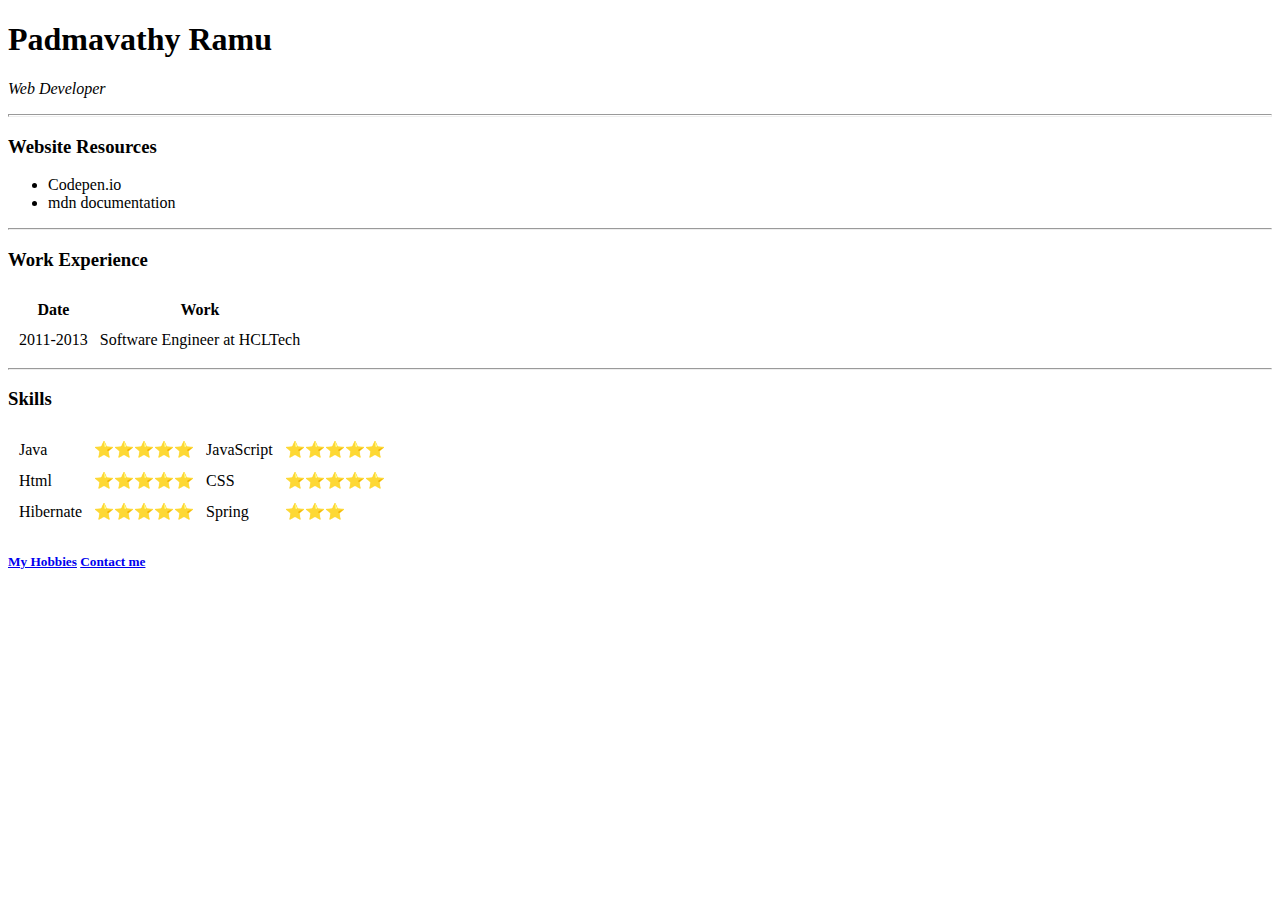
==== index.html @ ea8cd24a "Add Initial CV files" ====
<!DOCTYPE html>
<html lang="en">
<head>
    <meta charset="UTF-8">
    <meta name="viewport" content="width=device-width, initial-scale=1.0">
    <title>👋 Padma's Personal Website</title>
    
</head>
<body>
    <h1>Padmavathy Ramu</h1>
    <p><em>Web Developer</em></p>
    <hr size="3">
    <h3>Website Resources</h3>
    <ul>
        <li>Codepen.io</li>
        <li>mdn documentation</li>
    </ul>
    <hr>
    <h3>Work Experience</h3>
    <table border="0" cellspacing="10px">
        <thead>
            <tr>
                <th>Date</th>
                <th>Work</th>
            </tr>
        </thead>
        <tbody>
            <tr>
                <td>2011-2013</td>
                <td>Software Engineer at HCLTech</td>
            </tr>
        </tbody>
    </table>
    <hr>
    <h3>Skills</h3>
    <table border="0" cellspacing="10px">
        <tr>
            <td>Java</td><td>⭐⭐⭐⭐⭐</td> 
             <td>JavaScript</td><td>⭐⭐⭐⭐⭐</td>
        </tr>
        <tr>
            <td>Html</td><td>⭐⭐⭐⭐⭐</td>
            <td>CSS</td><td>⭐⭐⭐⭐⭐</td>
        </tr>
        <tr>
            <td>Hibernate</td>
            <td>⭐⭐⭐⭐⭐</td>
            <td>Spring</td>
            <td>⭐⭐⭐</td>
        </tr>
    </table>
    <h5><a href="hobbies.html">My Hobbies</a> <a href="contact.html">Contact me</a> </h5>
</body>
</html>
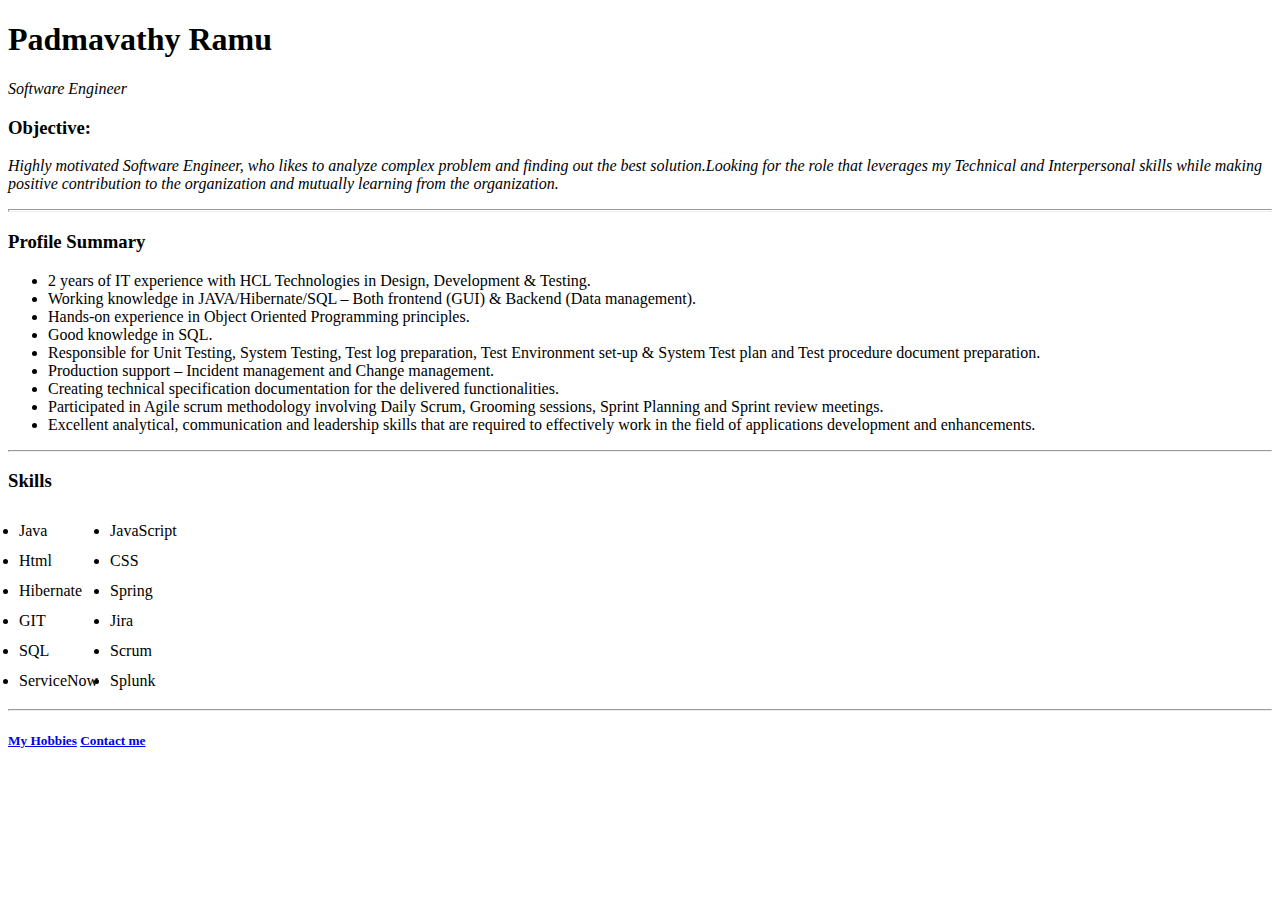
==== commit 85cfd87a: "updated with skills" ====
--- a/index.html
+++ b/index.html
@@ -8,14 +8,32 @@
 </head>
 <body>
     <h1>Padmavathy Ramu</h1>
-    <p><em>Web Developer</em></p>
+    <p><em>Software Engineer</em></p>
+
+    <h3>Objective:</h3>
+    <p><em> Highly motivated Software Engineer, who likes to analyze complex problem and 
+        finding out the best solution.Looking for the role that leverages my Technical and
+         Interpersonal skills  while making positive contribution to
+         the organization and mutually learning from the organization.</p></em></p>
     <hr size="3">
-    <h3>Website Resources</h3>
+    <h3>Profile Summary</h3>
     <ul>
-        <li>Codepen.io</li>
-        <li>mdn documentation</li>
+        <li>2 years of IT experience with HCL Technologies in Design, Development & Testing.</li>
+        <li>Working knowledge in JAVA/Hibernate/SQL – Both frontend (GUI) & Backend (Data management). </li>
+        <li>Hands-on experience in Object Oriented Programming principles.</li>
+        <li>Good knowledge in SQL.</li>
+        <li>Responsible for Unit Testing, System Testing, Test log preparation,
+         Test Environment set-up & System Test plan and Test procedure document preparation.</li>
+        <li>Production support – Incident management and Change management. </li>
+        <li>Creating technical specification documentation for the delivered functionalities.</li> 
+        <li>Participated in Agile scrum methodology involving Daily Scrum, Grooming sessions,
+         Sprint Planning and Sprint review meetings.</li>
+        <li>Excellent analytical, communication and leadership skills that are required to
+             effectively work in the field of applications development and enhancements.</li>
+            
     </ul>
     <hr>
+    <!--
     <h3>Work Experience</h3>
     <table border="0" cellspacing="10px">
         <thead>
@@ -31,24 +49,41 @@
             </tr>
         </tbody>
     </table>
-    <hr>
+    <hr>-->
     <h3>Skills</h3>
     <table border="0" cellspacing="10px">
-        <tr>
+      <!-- <tr>
             <td>Java</td><td>⭐⭐⭐⭐⭐</td> 
              <td>JavaScript</td><td>⭐⭐⭐⭐⭐</td>
+        </tr>--> 
+        <ol>
+        <tr>
+            <td><li>Java</li></td>
+             <td><li>JavaScript</li></td>
         </tr>
         <tr>
-            <td>Html</td><td>⭐⭐⭐⭐⭐</td>
-            <td>CSS</td><td>⭐⭐⭐⭐⭐</td>
+            <td><li>Html</li></td>
+            <td><li>CSS</li></td>
         </tr>
         <tr>
-            <td>Hibernate</td>
-            <td>⭐⭐⭐⭐⭐</td>
-            <td>Spring</td>
-            <td>⭐⭐⭐</td>
+            <td><li>Hibernate</li></td>
+            <td><li>Spring</li></td>
         </tr>
+        <tr>
+            <td><li>GIT</li></td>
+            <td><li>Jira</li></td>
+        </tr>
+        <tr>
+            <td><li>SQL</li></td>
+            <td><li>Scrum</li></td>
+        </tr>
+        <tr>
+            <td><li>ServiceNow</li></td>
+            <td><li>Splunk</li></td>
+        </tr>
+    </ol>
     </table>
+    <hr>
     <h5><a href="hobbies.html">My Hobbies</a> <a href="contact.html">Contact me</a> </h5>
 </body>
-</html>+</html>
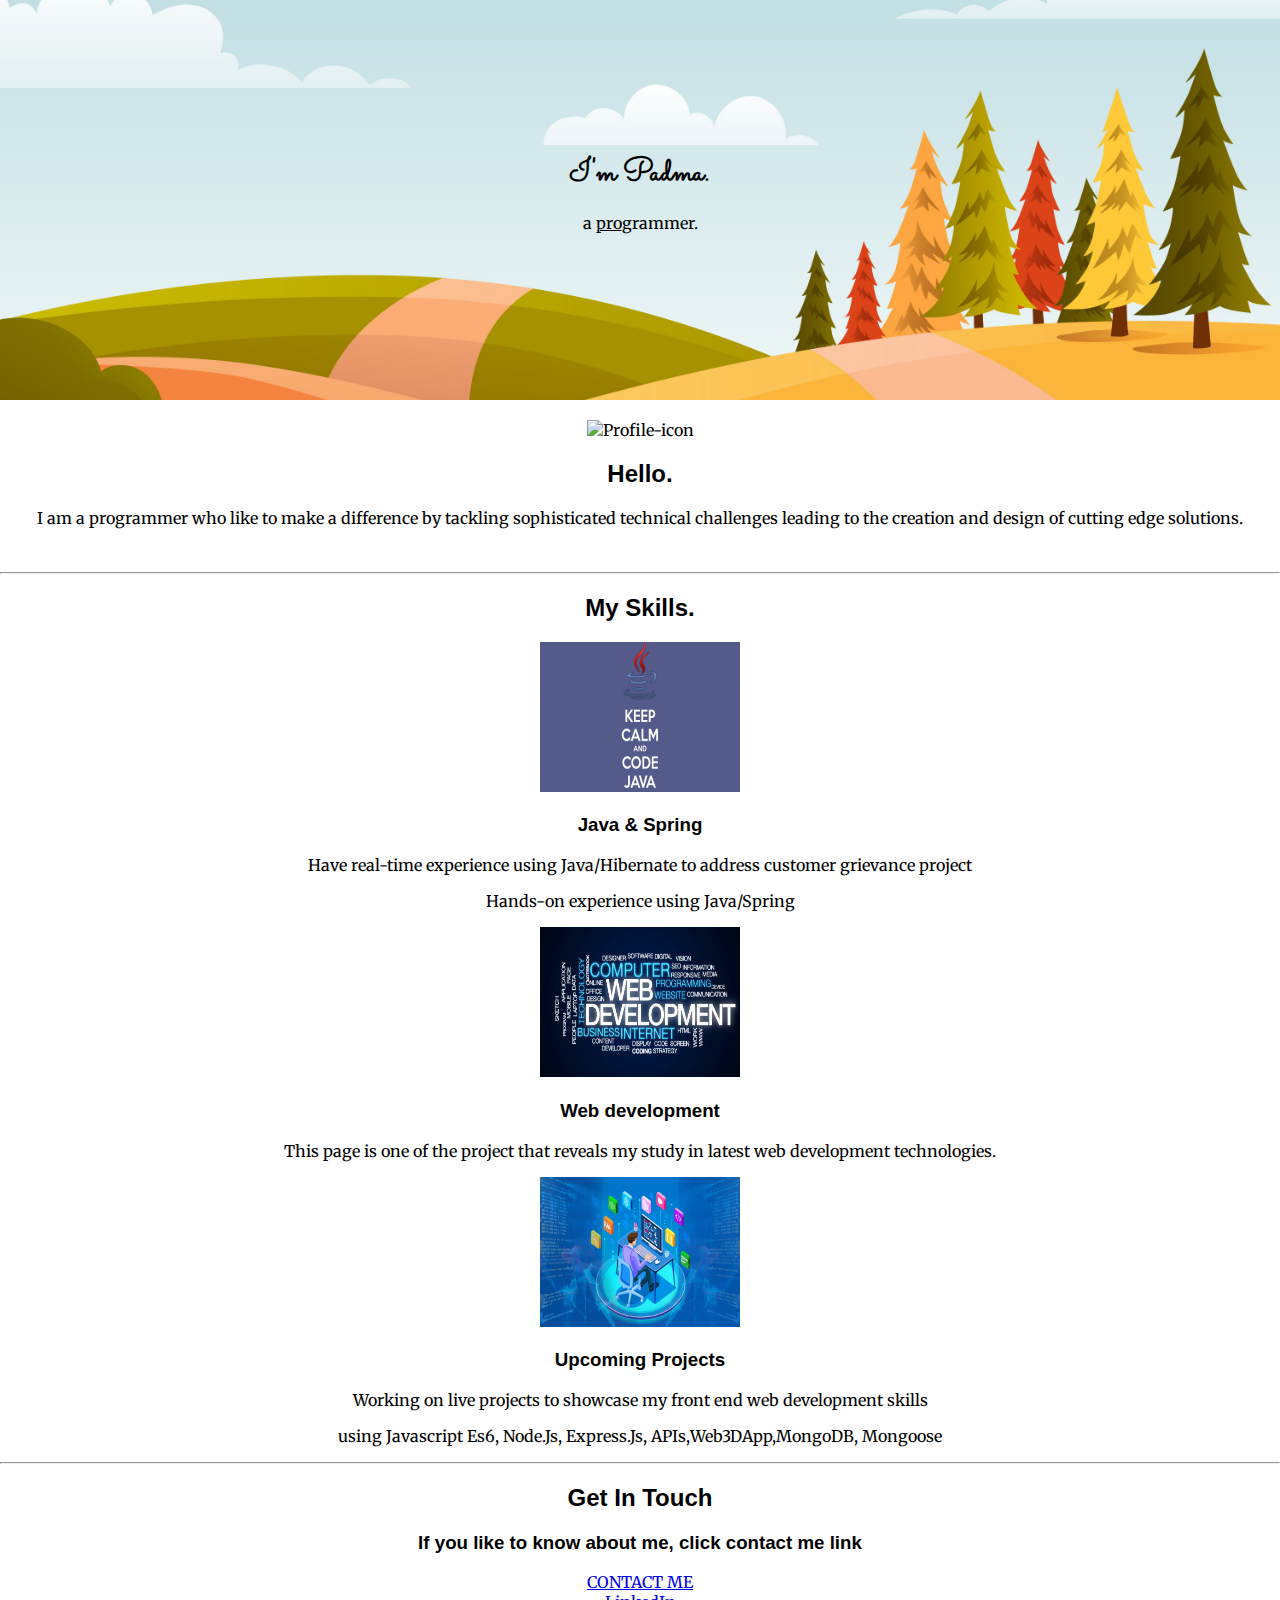
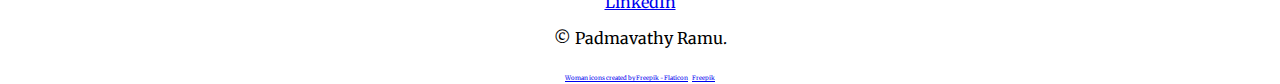
==== commit 57471dc1: "updated index using latest html/css code" ====
--- a/index.html
+++ b/index.html
@@ -2,88 +2,72 @@
 <html lang="en">
 <head>
     <meta charset="UTF-8">
+    <meta http-equiv="X-UA-Compatible" content="IE=edge">
     <meta name="viewport" content="width=device-width, initial-scale=1.0">
-    <title>👋 Padma's Personal Website</title>
-    
+    <title>Padmavathy CV</title>
+    <link rel="stylesheet" href="css/styles.css">
+    <!--Link to use favicon-->
+    <link rel="icon" href="favicon.ico">
+    <link rel="preconnect" href="https://fonts.googleapis.com">
+<link rel="preconnect" href="https://fonts.gstatic.com" crossorigin>
+<link href="https://fonts.googleapis.com/css2?family=Merriweather&family=Montserrat&family=Sacramento&display=swap" rel="stylesheet">
 </head>
 <body>
-    <h1>Padmavathy Ramu</h1>
-    <p><em>Software Engineer</em></p>
+    <div class="background_div">
+       <div class="top_container">
+    <!--<img class="top-cloud" src="images/cloud.png" alt="cloud-image">-->
+    <h1>I'm Padma.</h1>
+    <p>a <span class="pro">pro</span>grammer.</p>
+   <!-- <img class="bottom-cloud" src="images/cloud.png" alt="cloud-image">--->
+    <!--<img class="mountain" src="images/mountain.jpg" alt="mountain-image">-->
+</div>
+</div>
 
-    <h3>Objective:</h3>
-    <p><em> Highly motivated Software Engineer, who likes to analyze complex problem and 
-        finding out the best solution.Looking for the role that leverages my Technical and
-         Interpersonal skills  while making positive contribution to
-         the organization and mutually learning from the organization.</p></em></p>
-    <hr size="3">
-    <h3>Profile Summary</h3>
-    <ul>
-        <li>2 years of IT experience with HCL Technologies in Design, Development & Testing.</li>
-        <li>Working knowledge in JAVA/Hibernate/SQL – Both frontend (GUI) & Backend (Data management). </li>
-        <li>Hands-on experience in Object Oriented Programming principles.</li>
-        <li>Good knowledge in SQL.</li>
-        <li>Responsible for Unit Testing, System Testing, Test log preparation,
-         Test Environment set-up & System Test plan and Test procedure document preparation.</li>
-        <li>Production support – Incident management and Change management. </li>
-        <li>Creating technical specification documentation for the delivered functionalities.</li> 
-        <li>Participated in Agile scrum methodology involving Daily Scrum, Grooming sessions,
-         Sprint Planning and Sprint review meetings.</li>
-        <li>Excellent analytical, communication and leadership skills that are required to
-             effectively work in the field of applications development and enhancements.</li>
-            
-    </ul>
+<div class="middle-container">
+    <div class="profile">
+      <img src="https://cdn-icons-png.flaticon.com/512/122/122491.png" alt="Profile-icon" width="100px" height="100px">
+      <h2>Hello.</h2>
+      <p>I am a programmer who like to make a difference by tackling sophisticated
+         technical challenges leading to the creation and design of cutting edge solutions. </p>
+    </div>
     <hr>
-    <!--
-    <h3>Work Experience</h3>
-    <table border="0" cellspacing="10px">
-        <thead>
-            <tr>
-                <th>Date</th>
-                <th>Work</th>
-            </tr>
-        </thead>
-        <tbody>
-            <tr>
-                <td>2011-2013</td>
-                <td>Software Engineer at HCLTech</td>
-            </tr>
-        </tbody>
-    </table>
-    <hr>-->
-    <h3>Skills</h3>
-    <table border="0" cellspacing="10px">
-      <!-- <tr>
-            <td>Java</td><td>⭐⭐⭐⭐⭐</td> 
-             <td>JavaScript</td><td>⭐⭐⭐⭐⭐</td>
-        </tr>--> 
-        <ol>
-        <tr>
-            <td><li>Java</li></td>
-             <td><li>JavaScript</li></td>
-        </tr>
-        <tr>
-            <td><li>Html</li></td>
-            <td><li>CSS</li></td>
-        </tr>
-        <tr>
-            <td><li>Hibernate</li></td>
-            <td><li>Spring</li></td>
-        </tr>
-        <tr>
-            <td><li>GIT</li></td>
-            <td><li>Jira</li></td>
-        </tr>
-        <tr>
-            <td><li>SQL</li></td>
-            <td><li>Scrum</li></td>
-        </tr>
-        <tr>
-            <td><li>ServiceNow</li></td>
-            <td><li>Splunk</li></td>
-        </tr>
-    </ol>
-    </table>
+    <div class="skills">
+      <h2>My Skills.</h2>
+      <div class="skill-row">
+        <img class="skill-images" src="images/Java_image.png" alt="Java_Image">
+        <h3>Java & Spring</h3>
+        <p>Have real-time experience using Java/Hibernate to address customer grievance project</p>
+           <p></p> Hands-on experience using Java/Spring </p>
+      </div>
+      <div class="skill-row">
+        <img class="skill-images" src="images/webdevelopment.jpg" alt="web development">
+        <h3>Web development</h3>
+        <p>This page is one of the project that reveals my study in latest web development technologies.</p>
+      </div>
+      <div class="skill-row">
+        <img class="skill-images" src="images/upcoming_project.jpg" alt="Upcoming_project">
+        <h3>Upcoming Projects</h3>
+        <p>Working on live projects to showcase my front end web development skills</p>
+             <p>using Javascript Es6, Node.Js, Express.Js, APIs,Web3DApp,MongoDB, Mongoose</p>
+      </div>
+    </div>
     <hr>
-    <h5><a href="hobbies.html">My Hobbies</a> <a href="contact.html">Contact me</a> </h5>
+    <div class="contact-me">
+      <h2>Get In Touch</h2>
+      <h3>If you like to know about me, click contact me link</h3>
+       <a class="btn" href="mailto:padmaranjith28@gmail.com">CONTACT ME</a>
+    </div>
+  </div>
+  
+  
+  <div class="bottom-container">
+    <a class="footer-link" href="https://www.linkedin.com/in/padmaranjith/">LinkedIn</a>
+   <!-- <a class="footer-link" href="https://twitter.com/">Twitter</a>
+    <a class="footer-link" href="https://www.appbrewery.co/">Website</a>-->
+    <p>© Padmavathy Ramu.</p>
+    <a class="attrition" href="https://www.flaticon.com/free-icons/woman" title="woman icons">Woman icons created by Freepik - Flaticon</a>
+    <a class="attrition" href="https://www.freepik.com/free-vector/gradient-autumn-landscape_20022907.htm">Freepik</a>
+  </div>
+
 </body>
 </html>
--- a/css/styles.css
+++ b/css/styles.css
@@ -0,0 +1,85 @@
+
+body{
+    
+    
+    
+    margin:0px;
+    text-align: center;
+    font-family: 'Merriweather', serif;
+    
+}
+h1{
+    margin:auto;
+    padding-top: 150px;
+    font-family: 'Sacramento', cursive;
+}
+
+h2{
+ font-family: 'Montserratt', sans-serif;
+}
+h3{
+    font-family: 'Montserratt', sans-serif;
+}
+/**class selector**/
+/*
+.top_container{
+   // background-color: #e4f9f5;
+   
+    position: relative;
+    padding-top: 100px;
+}*/
+
+.attrition{
+    font-size: 5%;
+}
+
+.background_div{
+   
+    background-image: url("../images/mountain.jpg");   
+    background-position: center;
+    background-repeat: no-repeat;
+    background-size: cover;
+    position: relative;
+    width:auto;
+    height:400px;
+}
+.top_container{
+   
+}
+.middle_container{
+   
+    
+}
+
+.bottom_container{
+    
+   
+}
+.pro{
+    text-decoration: underline;
+}
+
+.bottom-cloud{
+    position: absolute;
+    bottom: 300px;
+    left:300px;
+}
+
+.mountain{
+    width:200px;
+    height:200px;
+}
+.top-cloud{
+    position: absolute;
+    right: 300px;
+    top:50px;
+}
+
+.profile{
+    padding: 20px;
+}
+
+.skill-images{
+    width: 200px;
+    height: 150px;
+}
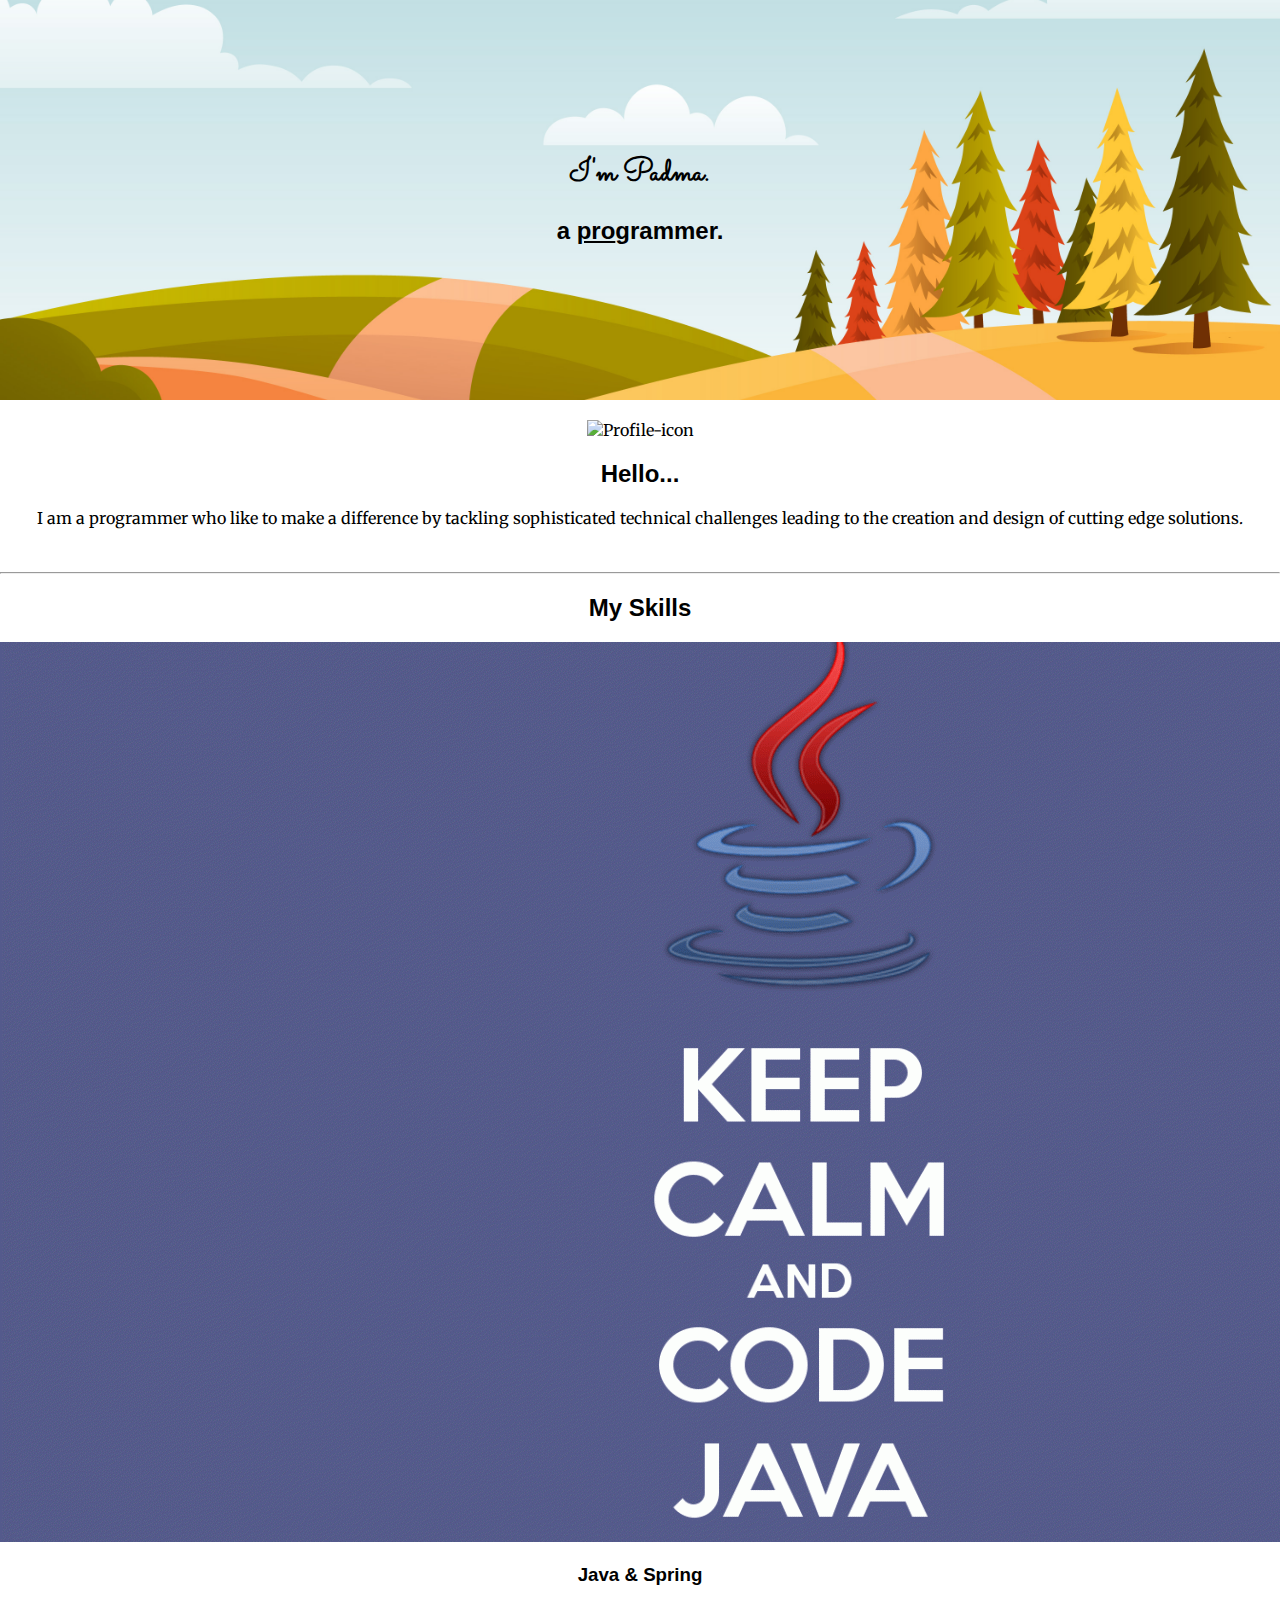
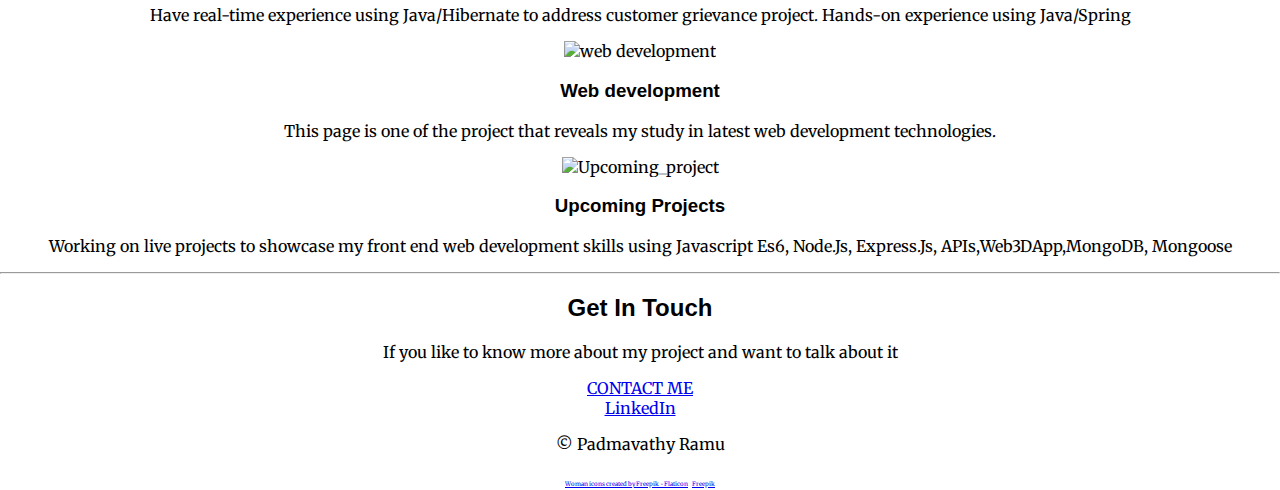
==== commit dc5f858b: "completed css project" ====
--- a/index.html
+++ b/index.html
@@ -17,7 +17,7 @@
        <div class="top_container">
     <!--<img class="top-cloud" src="images/cloud.png" alt="cloud-image">-->
     <h1>I'm Padma.</h1>
-    <p>a <span class="pro">pro</span>grammer.</p>
+    <h2>a <span class="pro">pro</span>grammer.</p>
    <!-- <img class="bottom-cloud" src="images/cloud.png" alt="cloud-image">--->
     <!--<img class="mountain" src="images/mountain.jpg" alt="mountain-image">-->
 </div>
@@ -26,35 +26,36 @@
 <div class="middle-container">
     <div class="profile">
       <img src="https://cdn-icons-png.flaticon.com/512/122/122491.png" alt="Profile-icon" width="100px" height="100px">
-      <h2>Hello.</h2>
-      <p>I am a programmer who like to make a difference by tackling sophisticated
+      <h2>Hello...</h2>
+      <p class="intro">I am a programmer who like to make a difference by tackling sophisticated
          technical challenges leading to the creation and design of cutting edge solutions. </p>
     </div>
     <hr>
     <div class="skills">
-      <h2>My Skills.</h2>
+      <h2>My Skills</h2>
       <div class="skill-row">
-        <img class="skill-images" src="images/Java_image.png" alt="Java_Image">
+        <img class="Java_skill-images" src="images/Java_image.png" alt="Java_Image">
         <h3>Java & Spring</h3>
-        <p>Have real-time experience using Java/Hibernate to address customer grievance project</p>
-           <p></p> Hands-on experience using Java/Spring </p>
+         <p>Have real-time experience using Java/Hibernate to address customer grievance project.
+            Hands-on experience using Java/Spring </p>
       </div>
       <div class="skill-row">
-        <img class="skill-images" src="images/webdevelopment.jpg" alt="web development">
+        <img class="web_skill-images" src="images/webdevelopment.png" alt="web development">
         <h3>Web development</h3>
         <p>This page is one of the project that reveals my study in latest web development technologies.</p>
       </div>
       <div class="skill-row">
-        <img class="skill-images" src="images/upcoming_project.jpg" alt="Upcoming_project">
+        <img class="up_skill-images" src="images/upcoming_project.png" alt="Upcoming_project">
         <h3>Upcoming Projects</h3>
-        <p>Working on live projects to showcase my front end web development skills</p>
-             <p>using Javascript Es6, Node.Js, Express.Js, APIs,Web3DApp,MongoDB, Mongoose</p>
+        <p>Working on live projects to showcase my front end web development skills
+            using Javascript Es6, Node.Js, Express.Js, APIs,Web3DApp,MongoDB, Mongoose</p>
       </div>
     </div>
     <hr>
     <div class="contact-me">
       <h2>Get In Touch</h2>
-      <h3>If you like to know about me, click contact me link</h3>
+      <!--<h3>Do you love this project</h3>-->
+      <p class="contact-message">If you like to know more about my project and want to talk about it</p>
        <a class="btn" href="mailto:padmaranjith28@gmail.com">CONTACT ME</a>
     </div>
   </div>
@@ -64,7 +65,7 @@
     <a class="footer-link" href="https://www.linkedin.com/in/padmaranjith/">LinkedIn</a>
    <!-- <a class="footer-link" href="https://twitter.com/">Twitter</a>
     <a class="footer-link" href="https://www.appbrewery.co/">Website</a>-->
-    <p>© Padmavathy Ramu.</p>
+    <p class="copyright">© Padmavathy Ramu</p>
     <a class="attrition" href="https://www.flaticon.com/free-icons/woman" title="woman icons">Woman icons created by Freepik - Flaticon</a>
     <a class="attrition" href="https://www.freepik.com/free-vector/gradient-autumn-landscape_20022907.htm">Freepik</a>
   </div>
